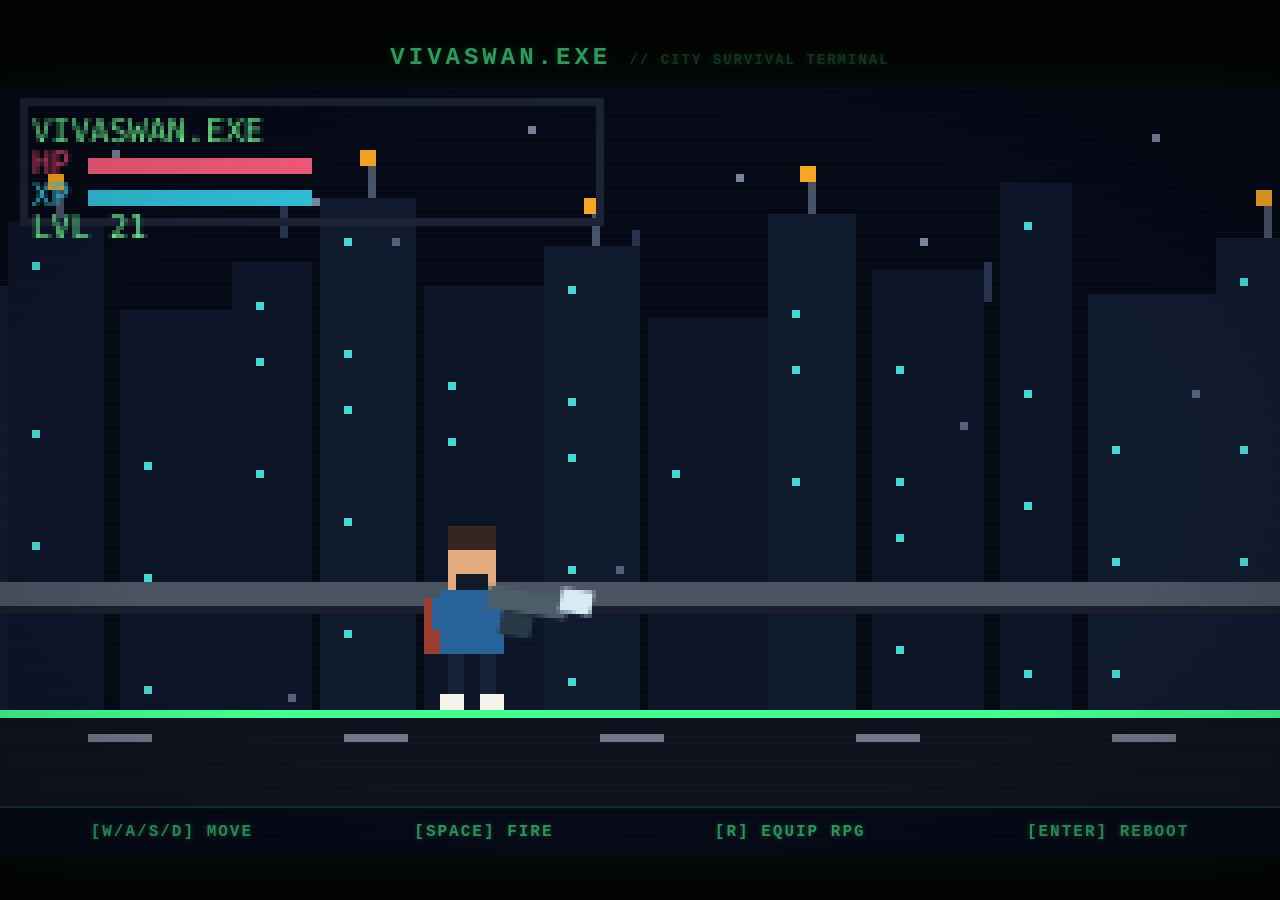
==== index.html @ bad60760 "update" ====
<!doctype html>
<html lang="en">
<head>
  <meta charset="UTF-8">
  <meta name="viewport" content="width=device-width, initial-scale=1">
  <title>VIVASWAN.EXE // CITY SURVIVAL</title>
  <link rel="stylesheet" href="styles.css">
</head>
<body>
  <main class="cabinet">
    <div class="brand">VIVASWAN.EXE <span>// CITY SURVIVAL TERMINAL</span></div>
    <div id="game-container">
      <canvas id="game" width="320" height="180" aria-label="VIVASWAN.EXE pixel survival game"></canvas>
      <div id="controls-panel">
        <span>[W/A/S/D] MOVE</span>
        <span>[SPACE] FIRE</span>
        <span>[R] EQUIP RPG</span>
        <span>[ENTER] REBOOT</span>
      </div>
      <div class="scanlines" aria-hidden="true"></div>
      <div class="vignette" aria-hidden="true"></div>
    </div>
    <p class="hint">WASD / ARROWS MOVE &nbsp; • &nbsp; MOUSE OR SPACE FIRE &nbsp; • &nbsp; R SWITCH RPG</p>
  </main>
  <script type="module" src="./game/main.js"></script>
</body>
</html>
---- styles.css ----
:root { color-scheme: dark; font-family: "Courier New", monospace; background: #020403; }
* { box-sizing: border-box; }

body {
  margin: 0;
  padding: 0;
  background-color: #020403;
  color: #72ff99;
  font-family: "Courier New", monospace;
  overflow: hidden;
  display: flex;
  justify-content: center;
  align-items: center;
  height: 100vh;
}

.cabinet {
  display: flex;
  flex-direction: column;
  align-items: center;
  justify-content: center;
  width: 100vw;
}

.brand {
  color: #2c9a5c;
  font-size: 24px;
  margin-bottom: 15px;
  font-weight: bold;
  letter-spacing: 4px;
  text-shadow: 0 0 10px rgba(114,255,153,0.2);
}

.brand span {
  color: #123324;
  font-size: 14px;
  letter-spacing: 2px;
}

.hint { display: none; }

#game-container {
  width: 100vw;
  max-width: 1280px;
  position: relative;
  background-color: #07100d;
  box-shadow: 0 0 40px rgba(114, 255, 153, 0.05);
}

canvas {
  width: 100%;
  height: auto;
  image-rendering: pixelated;
  image-rendering: crisp-edges;
  display: block;
  cursor: crosshair;
}

#controls-panel {
  display: flex;
  justify-content: space-around;
  padding: 15px 10px;
  background: #050916;
  border-top: 2px solid #123324;
  color: #2c9a5c;
  font-size: 16px;
  text-shadow: 0 0 5px rgba(114,255,153,0.3);
  letter-spacing: 2px;
  font-weight: bold;
}

@media (max-width: 768px) {
  #controls-panel {
    font-size: 12px;
    flex-wrap: wrap;
    gap: 10px;
  }
}

.scanlines { pointer-events: none; position: absolute; inset: 0; opacity: .018; background: repeating-linear-gradient(0deg, transparent 0 5px, #9cffbd 5px 6px); mix-blend-mode: screen; }
.vignette { pointer-events: none; position: absolute; inset: 0; background: radial-gradient(ellipse, transparent 60%, #0005 120%); }
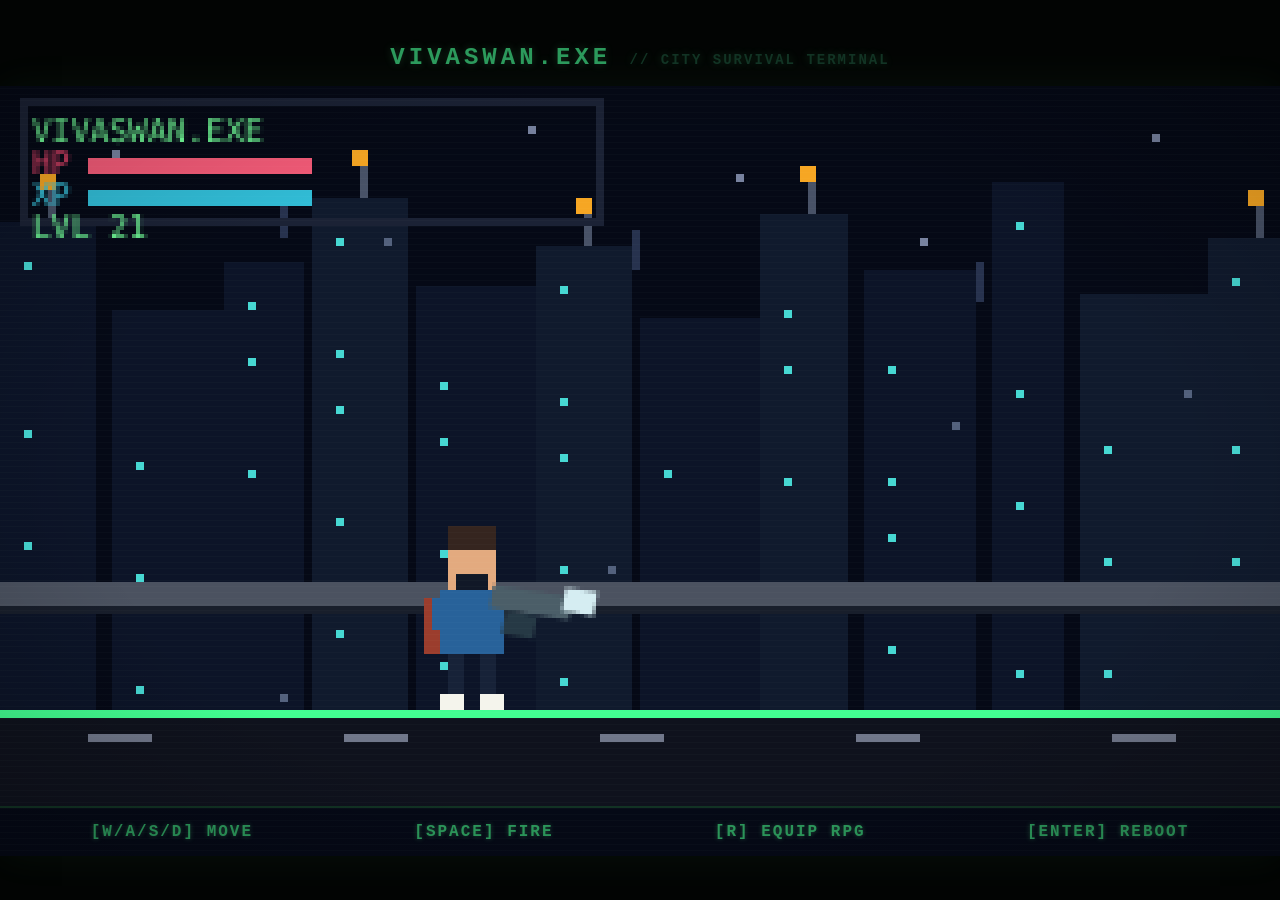
==== commit 10d5c0bb: "d" ====
--- a/index.html
+++ b/index.html
@@ -22,6 +22,12 @@
     </div>
     <p class="hint">WASD / ARROWS MOVE &nbsp; • &nbsp; MOUSE OR SPACE FIRE &nbsp; • &nbsp; R SWITCH RPG</p>
   </main>
+  <script>
+    window.onerror = function(msg, url, line, col, error) {
+      document.body.innerHTML += '<div style="color:red; background:black; padding:20px; position:absolute; top:0; left:0; z-index:9999; font-family:sans-serif;">' + 
+        '<h3>FATAL ERROR</h3><p>' + msg + '</p><p>Line: ' + line + '</p></div>';
+    };
+  </script>
   <script type="module" src="./game/main.js"></script>
 </body>
 </html>
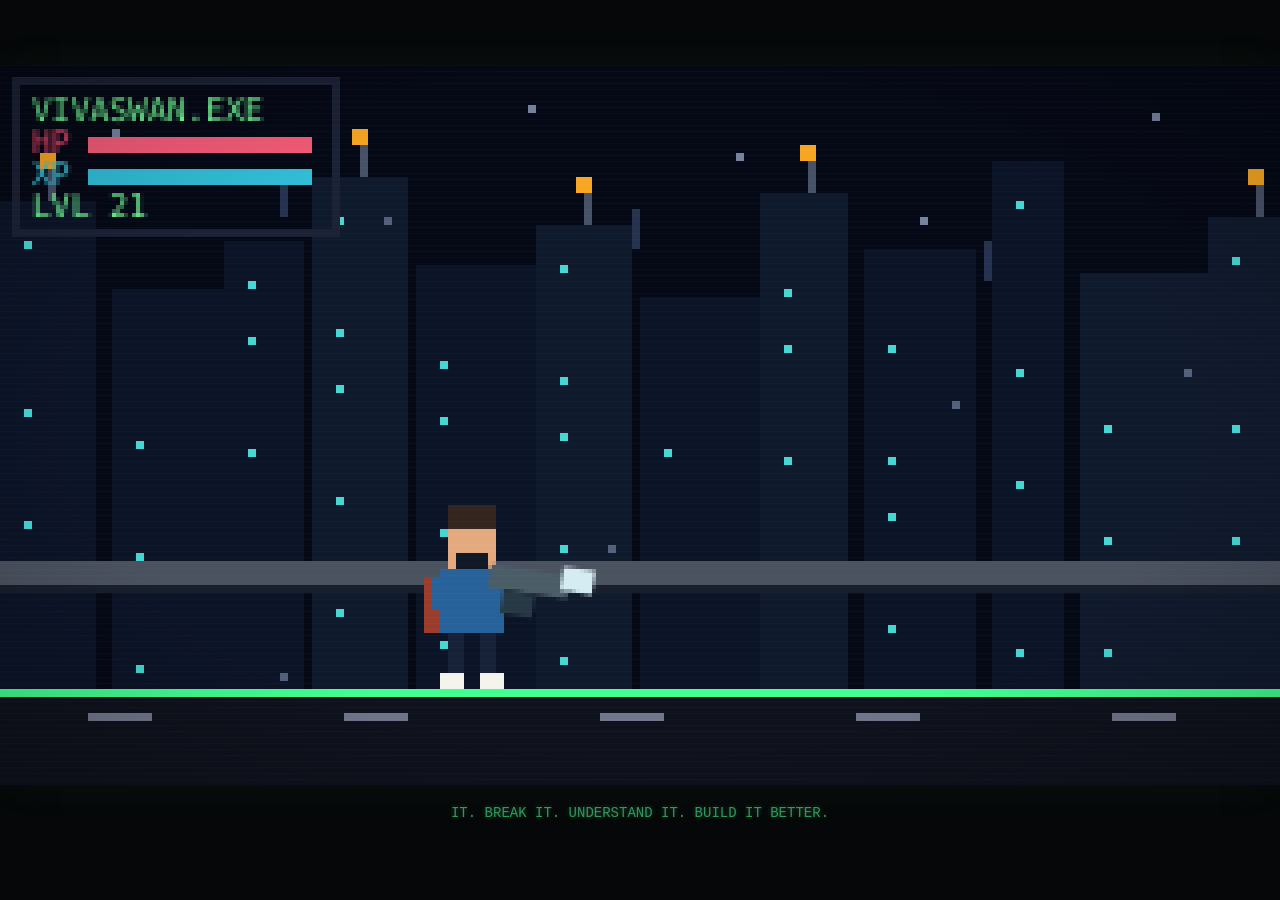
==== commit 8e869c35: "update" ====
--- a/index.html
+++ b/index.html
@@ -1,33 +1,18 @@
-<!doctype html>
-<html lang="en">
-<head>
-  <meta charset="UTF-8">
-  <meta name="viewport" content="width=device-width, initial-scale=1">
-  <title>VIVASWAN.EXE // CITY SURVIVAL</title>
-  <link rel="stylesheet" href="styles.css">
-</head>
-<body>
-  <main class="cabinet">
-    <div class="brand">VIVASWAN.EXE <span>// CITY SURVIVAL TERMINAL</span></div>
-    <div id="game-container">
-      <canvas id="game" width="320" height="180" aria-label="VIVASWAN.EXE pixel survival game"></canvas>
-      <div id="controls-panel">
-        <span>[W/A/S/D] MOVE</span>
-        <span>[SPACE] FIRE</span>
-        <span>[R] EQUIP RPG</span>
-        <span>[ENTER] REBOOT</span>
-      </div>
-      <div class="scanlines" aria-hidden="true"></div>
-      <div class="vignette" aria-hidden="true"></div>
-    </div>
-    <p class="hint">WASD / ARROWS MOVE &nbsp; • &nbsp; MOUSE OR SPACE FIRE &nbsp; • &nbsp; R SWITCH RPG</p>
-  </main>
-  <script>
-    window.onerror = function(msg, url, line, col, error) {
-      document.body.innerHTML += '<div style="color:red; background:black; padding:20px; position:absolute; top:0; left:0; z-index:9999; font-family:sans-serif;">' + 
-        '<h3>FATAL ERROR</h3><p>' + msg + '</p><p>Line: ' + line + '</p></div>';
-    };
-  </script>
-  <script type="module" src="./game/main.js"></script>
-</body>
-</html>
+<!doctype html>
+<html lang="en">
+<head>
+  <meta charset="UTF-8">
+  <meta name="viewport" content="width=device-width, initial-scale=1">
+  <title>VIVASWAN.EXE // CITY SURVIVAL</title>
+  <link rel="stylesheet" href="styles.css">
+</head>
+<body>
+  <div style="position: relative; width: 100vw; max-width: 1280px;">
+    <canvas id="game" width="320" height="180" aria-label="VIVASWAN.EXE pixel survival game"></canvas>
+    <div class="scanlines" aria-hidden="true"></div>
+    <div class="vignette" aria-hidden="true"></div>
+  </div>
+  <p class="hacker-text">IT. BREAK IT. UNDERSTAND IT. BUILD IT BETTER.</p>
+  <script type="module" src="./game/main.js"></script>
+</body>
+</html>
--- a/styles.css
+++ b/styles.css
@@ -1,81 +1,39 @@
-:root { color-scheme: dark; font-family: "Courier New", monospace; background: #020403; }
+:root { color-scheme: dark; font-family: "Courier New", monospace; background: #050708; }
 * { box-sizing: border-box; }
 
 body {
   margin: 0;
   padding: 0;
-  background-color: #020403;
+  background-color: #050708;
   color: #72ff99;
   font-family: "Courier New", monospace;
   overflow: hidden;
   display: flex;
+  flex-direction: column;
   justify-content: center;
   align-items: center;
   height: 100vh;
 }
 
-.cabinet {
-  display: flex;
-  flex-direction: column;
-  align-items: center;
-  justify-content: center;
-  width: 100vw;
-}
-
-.brand {
-  color: #2c9a5c;
-  font-size: 24px;
-  margin-bottom: 15px;
-  font-weight: bold;
-  letter-spacing: 4px;
-  text-shadow: 0 0 10px rgba(114,255,153,0.2);
-}
-
-.brand span {
-  color: #123324;
-  font-size: 14px;
-  letter-spacing: 2px;
-}
-
-.hint { display: none; }
-
-#game-container {
-  width: 100vw;
-  max-width: 1280px;
-  position: relative;
-  background-color: #07100d;
-  box-shadow: 0 0 40px rgba(114, 255, 153, 0.05);
-}
-
 canvas {
   width: 100%;
+  max-width: 1280px;
   height: auto;
+  aspect-ratio: 16 / 9;
   image-rendering: pixelated;
   image-rendering: crisp-edges;
   display: block;
   cursor: crosshair;
-}
-
-#controls-panel {
-  display: flex;
-  justify-content: space-around;
-  padding: 15px 10px;
-  background: #050916;
-  border-top: 2px solid #123324;
-  color: #2c9a5c;
-  font-size: 16px;
-  text-shadow: 0 0 5px rgba(114,255,153,0.3);
-  letter-spacing: 2px;
-  font-weight: bold;
-}
-
-@media (max-width: 768px) {
-  #controls-panel {
-    font-size: 12px;
-    flex-wrap: wrap;
-    gap: 10px;
-  }
+  box-shadow: 0 0 40px rgba(114, 255, 153, 0.05);
 }
 
 .scanlines { pointer-events: none; position: absolute; inset: 0; opacity: .018; background: repeating-linear-gradient(0deg, transparent 0 5px, #9cffbd 5px 6px); mix-blend-mode: screen; }
 .vignette { pointer-events: none; position: absolute; inset: 0; background: radial-gradient(ellipse, transparent 60%, #0005 120%); }
+
+.hacker-text, .hint {
+  color: #2c9a5c;
+  font-size: 14px;
+  margin-top: 20px;
+  text-shadow: 0 0 5px rgba(114,255,153,0.3);
+  text-align: center;
+}
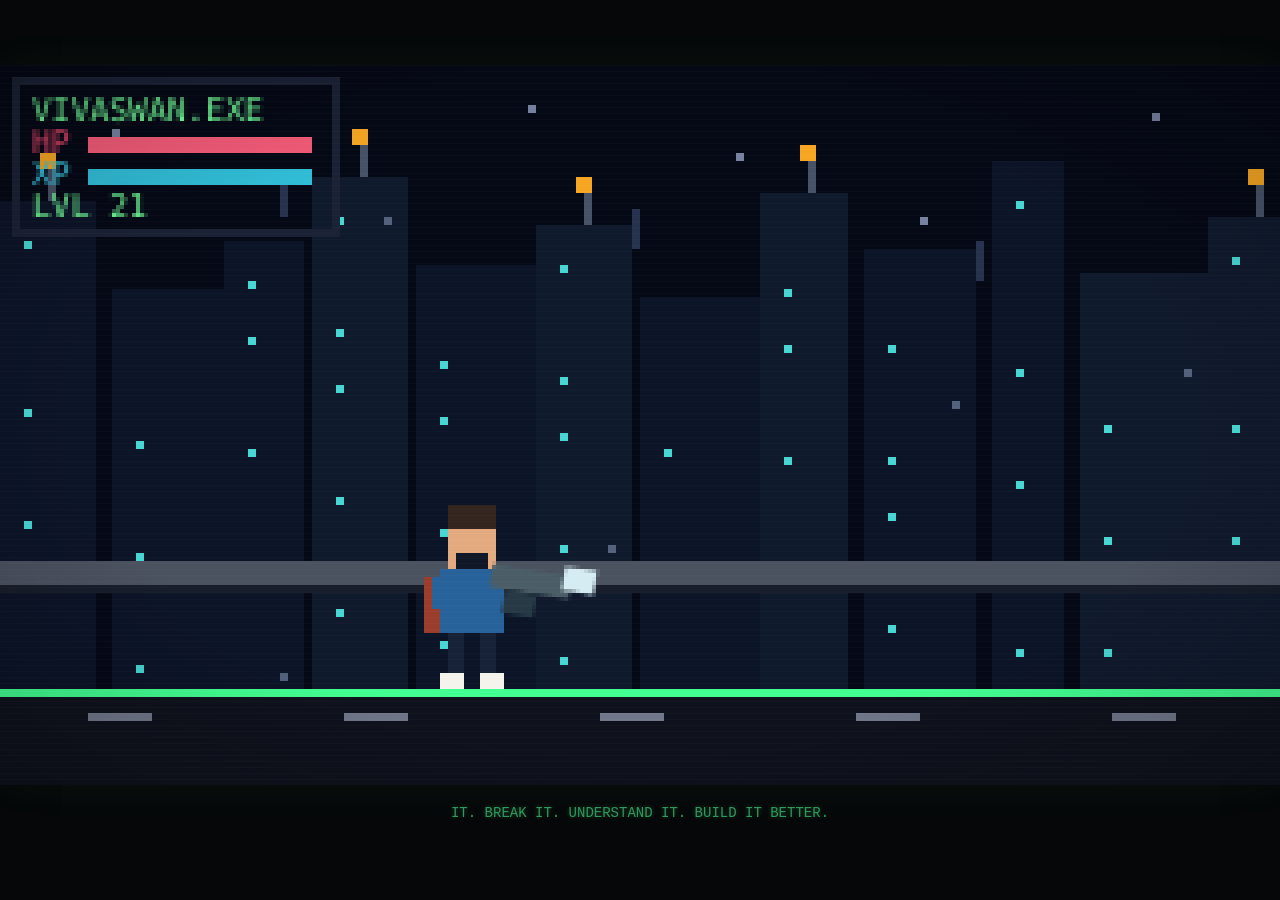
==== commit 3283e9d8: "update" ====
--- a/index.html
+++ b/index.html
@@ -3,7 +3,8 @@
 <head>
   <meta charset="UTF-8">
   <meta name="viewport" content="width=device-width, initial-scale=1">
-  <title>VIVASWAN.EXE // CITY SURVIVAL</title>
+  <title>Vivaswan.exe</title>
+  <link rel="icon" type="image/png" href="favicon.png">
   <link rel="stylesheet" href="styles.css">
 </head>
 <body>
@@ -13,6 +14,12 @@
     <div class="vignette" aria-hidden="true"></div>
   </div>
   <p class="hacker-text">IT. BREAK IT. UNDERSTAND IT. BUILD IT BETTER.</p>
+  <script>
+    window.onerror = function(msg, url, line, col, error) {
+      document.body.innerHTML += '<div style="color:red; background:black; padding:20px; position:absolute; top:0; left:0; z-index:9999; font-family:sans-serif;">' + 
+        '<h3>FATAL ERROR</h3><p>' + msg + '</p><p>Line: ' + line + '</p></div>';
+    };
+  </script>
   <script type="module" src="./game/main.js"></script>
 </body>
 </html>
